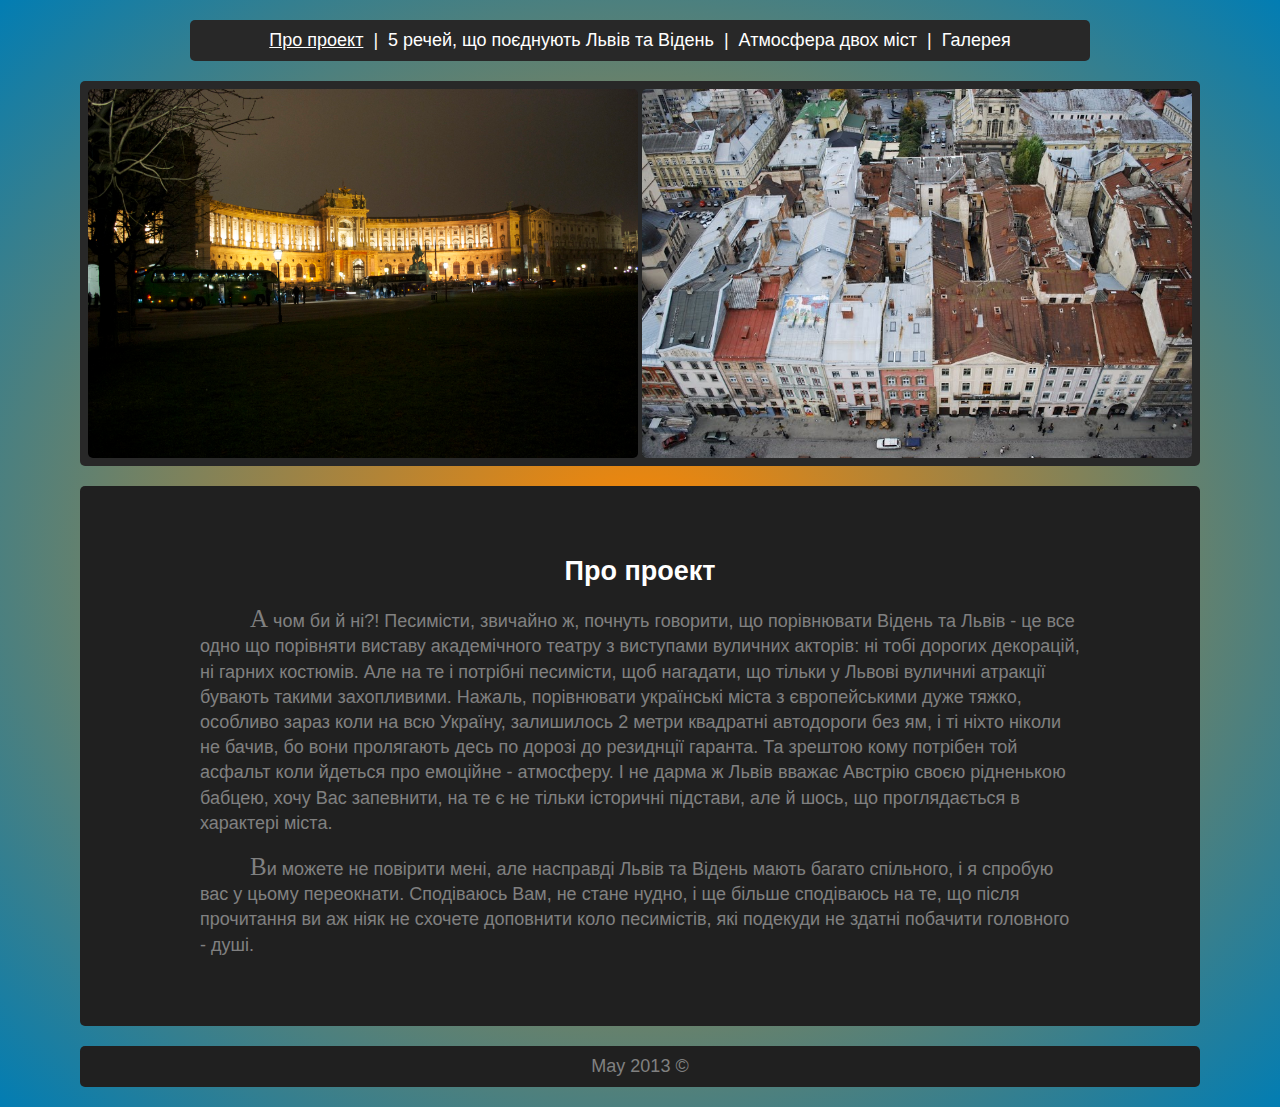
==== index.html @ d453917b "initial commit" ====
<!DOCTYPE html PUBLIC "-//W3C//DTD HTML 4.1 Transitional//EN" "http://www.w3.org/TR/xhtml1/DTD/xhtml1-transitional.dtd">
<meta charset="utf-8">
<html xmlns="http://www.w3.org/1999/xhtml" >
<head>
  <title>Lviv and Wien</title>
  <link rel="stylesheet" type="text/css" href="style.css">
</head>
<body>
  <div class="menu">
    <div class="menuItem"><u><a href="index.html">Про проект</a></u></div>|<!--
 --><div class="menuItem"><a href="5Things.html">5 речей, що поєднують Львів та Відень</a></div>|<!--
 --><div class="menuItem"><a href="atmosph.html">Атмосфера двох міст</a></div>|<!--
 --><div class="menuItem"><a href="gallery1.html">Галерея</a>
      <div class="subMenu">
        <a href="gallery1.html">Львів</a>
        <a href="gallery11.html">Відень</a>
      </div>
    </div>
  </div>
  <div class="header">
    <table>
      <tr>
        <td><img src="photo/big/DSC_0520.jpg"/></td>
        <td><img src="photo/big/DSC_0490.jpg"/></td>
      </tr>
    </table>
  </div>
    <div class="mainPage">
      <div class="intro">
        <h2>Про проект</h2>
        <p>А чом би й ні?! Песимісти, звичайно ж, почнуть говорити, що порівнювати Відень та Львів - це все одно що порівняти виставу академічного театру з виступами вуличних акторів: ні тобі дорогих декорацій, ні гарних костюмів. Але на те і потрібні песимісти, щоб нагадати, що тільки у Львові вуличниі атракції бувають такими захопливими. Нажаль, порівнювати українські міста з європейськими дуже тяжко, особливо зараз коли на всю Україну, залишилось 2 метри квадратні  автодороги без ям, і ті ніхто ніколи не бачив, бо вони пролягають десь по дорозі до резиднції гаранта. Та зрештою кому потрібен той асфальт коли йдеться про емоційне - атмосферу. І не дарма ж Львів вважає Австрію своєю рідненькою бабцею, хочу Вас запевнити, на те є не тільки історичні підстави, але й шось, що проглядається в характері міста.</p>
        <p>Ви можете не повірити мені, але насправді Львів та Відень мають багато спільного, і я спробую вас у цьому переокнати. Сподіваюсь Вам, не стане нудно, і ще більше сподіваюсь на те, що після прочитання ви аж ніяк не схочете доповнити коло песимістів, які подекуди не здатні побачити головного - душі.</p>
      </div>
    </div>
    <div class="footer">
      May 2013 &copy;
    </div>
  </body>
  </html>
---- style.css ----
body{
  margin:0;
  padding:0;
  font-size: 18px;
  font-family: Arial;
  background-image:-webkit-radial-gradient(#FF8700,#027DB3);
  background-image:-moz-radial-gradient(#FF8700,#027DB3);
  background-image:-ms-radial-gradient(#FF8700,#027DB3);
  background-image:-o-radial-gradient(#FF8700,#027DB3);
  filter: progid:DXImageTransform.Microsoft.gradient(startColorstr=#027DB3, endColorstr=#FF8700);
}

.header td{
  width:50%;
}

.header table{
  background-color: #282828;
  padding:5px;
  border-radius: 5px;
}

.header img{
  width:100%;
  border-radius: 5px;
  display:block;
}

.header{
  width:1120px;
  margin:0 auto 20px auto;
}

.menu{
  background-color: #282828;
  border-radius: 5px;
  width:900px;
  margin:20px auto;
  text-align: center;
  padding:10px 0;
  color:#fff;
}
.menuItem{
  display:inline-block;
  position:relative;
  padding:0 10px;
}
.menuItem a{
  text-decoration: none;
  color: #fff;
}
.subMenu{
  display: none;
  text-align: left;
  position: absolute;
  top:100%;
  left:0;
  background-color: #282828;
  padding:5px 10px;
  line-height: 150%;
}
.menuItem:hover .subMenu{
  display: block;
}
.mainPage{
  width:1120px;
  margin:0 auto 20px auto;
  background-color:#202020;
  border-radius: 5px;
}
.intro{
  line-height: 140%;
  color:grey;
  padding:50px 120px;
}

.intro p{
  text-indent: 50px;
}
.footer{
  width:1120px;
  background-color:#202020;
  margin:20px auto;
  text-align: center;
  padding:10px 0;
  border-radius: 5px;
  color:grey;
}
h2{
  color:white;
  text-align: center;
}
.imageLeft,.imageRight {
  border:1px solid grey;
  border-radius: 5px;
  margin: 20px;
  display: block;
}
.imageLeft{
  float:left;
  margin-left:0;
}
.imageRight{
  float:right;
  margin-right:0;
}
.photo img{
  width:1000px;
  height:600px;
  border: 5px solid #282828;
  border-radius: 5px;
}
.photo{
  margin:10px auto;
}
.photo td{
  font-size: 22px;
}
.smallPhoto img{
  width: 200px;
  height: 100px;
  margin:10px 20px;
  border:1px solid transparent;
}
.smallPhoto{
  margin:10px auto;
}
.photo a{
  color:#282828;
  text-decoration: none;
}
p:first-letter {
  font-family: Garamond;
  font-size: 25px;
}
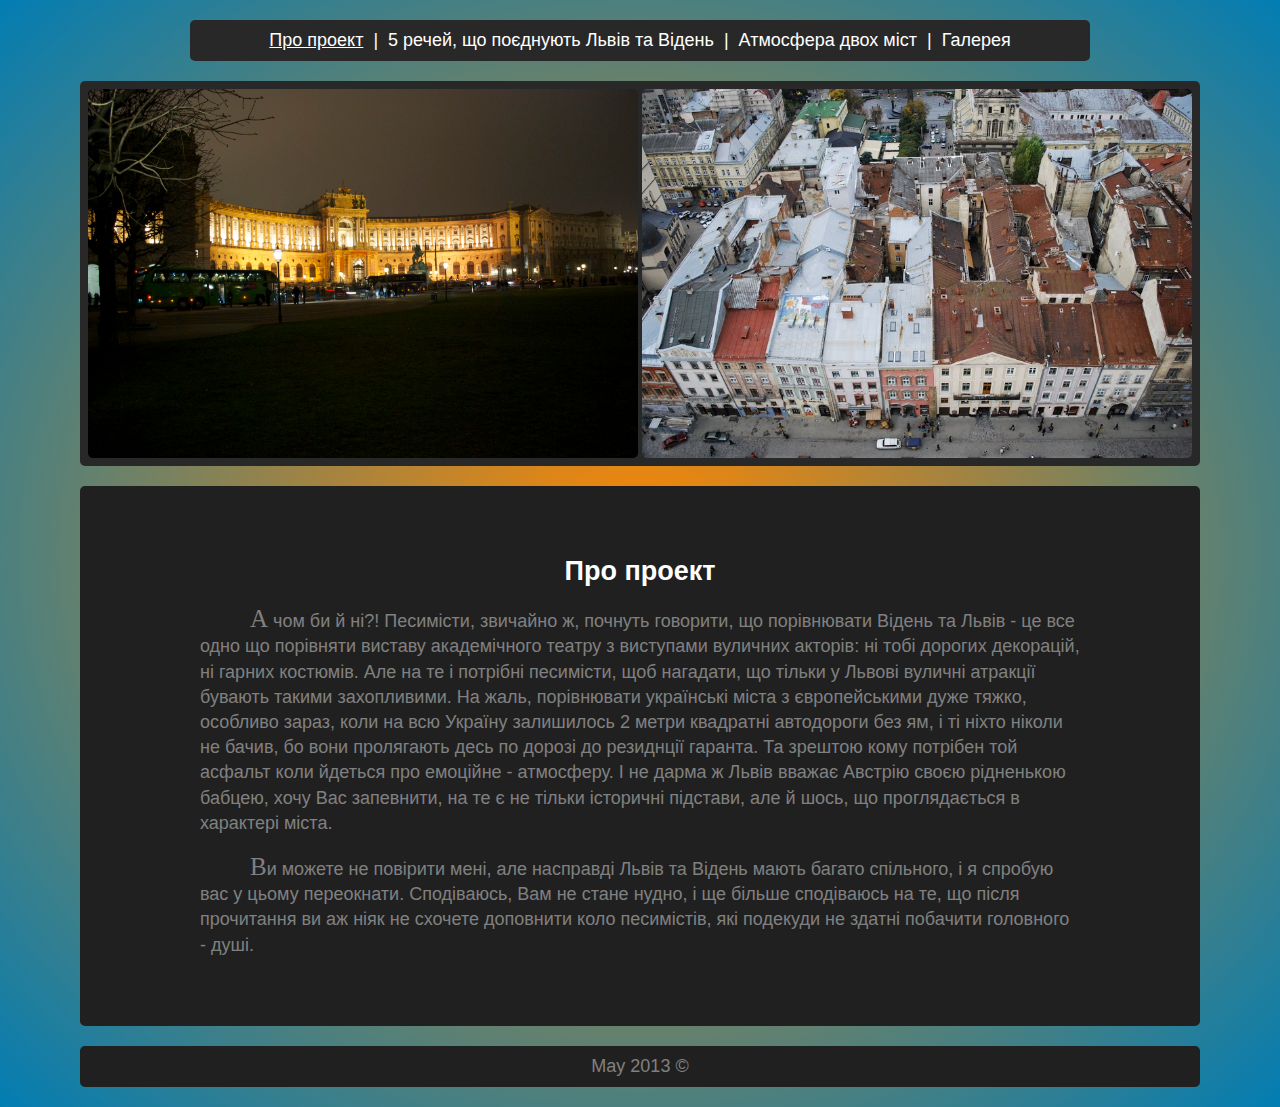
==== commit fc02c840: "fixed typo" ====
--- a/index.html
+++ b/index.html
@@ -28,8 +28,8 @@
     <div class="mainPage">
       <div class="intro">
         <h2>Про проект</h2>
-        <p>А чом би й ні?! Песимісти, звичайно ж, почнуть говорити, що порівнювати Відень та Львів - це все одно що порівняти виставу академічного театру з виступами вуличних акторів: ні тобі дорогих декорацій, ні гарних костюмів. Але на те і потрібні песимісти, щоб нагадати, що тільки у Львові вуличниі атракції бувають такими захопливими. Нажаль, порівнювати українські міста з європейськими дуже тяжко, особливо зараз коли на всю Україну, залишилось 2 метри квадратні  автодороги без ям, і ті ніхто ніколи не бачив, бо вони пролягають десь по дорозі до резиднції гаранта. Та зрештою кому потрібен той асфальт коли йдеться про емоційне - атмосферу. І не дарма ж Львів вважає Австрію своєю рідненькою бабцею, хочу Вас запевнити, на те є не тільки історичні підстави, але й шось, що проглядається в характері міста.</p>
-        <p>Ви можете не повірити мені, але насправді Львів та Відень мають багато спільного, і я спробую вас у цьому переокнати. Сподіваюсь Вам, не стане нудно, і ще більше сподіваюсь на те, що після прочитання ви аж ніяк не схочете доповнити коло песимістів, які подекуди не здатні побачити головного - душі.</p>
+        <p>А чом би й ні?! Песимісти, звичайно ж, почнуть говорити, що порівнювати Відень та Львів - це все одно що порівняти виставу академічного театру з виступами вуличних акторів: ні тобі дорогих декорацій, ні гарних костюмів. Але на те і потрібні песимісти, щоб нагадати, що тільки у Львові вуличні атракції бувають такими захопливими. На жаль, порівнювати українські міста з європейськими дуже тяжко, особливо зараз, коли на всю Україну залишилось 2 метри квадратні автодороги без ям, і ті ніхто ніколи не бачив, бо вони пролягають десь по дорозі до резиднції гаранта. Та зрештою кому потрібен той асфальт коли йдеться про емоційне - атмосферу. І не дарма ж Львів вважає Австрію своєю рідненькою бабцею, хочу Вас запевнити, на те є не тільки історичні підстави, але й шось, що проглядається в характері міста.</p>
+        <p>Ви можете не повірити мені, але насправді Львів та Відень мають багато спільного, і я спробую вас у цьому переокнати. Сподіваюсь, Вам не стане нудно, і ще більше сподіваюсь на те, що після прочитання ви аж ніяк не схочете доповнити коло песимістів, які подекуди не здатні побачити головного - душі.</p>
       </div>
     </div>
     <div class="footer">
